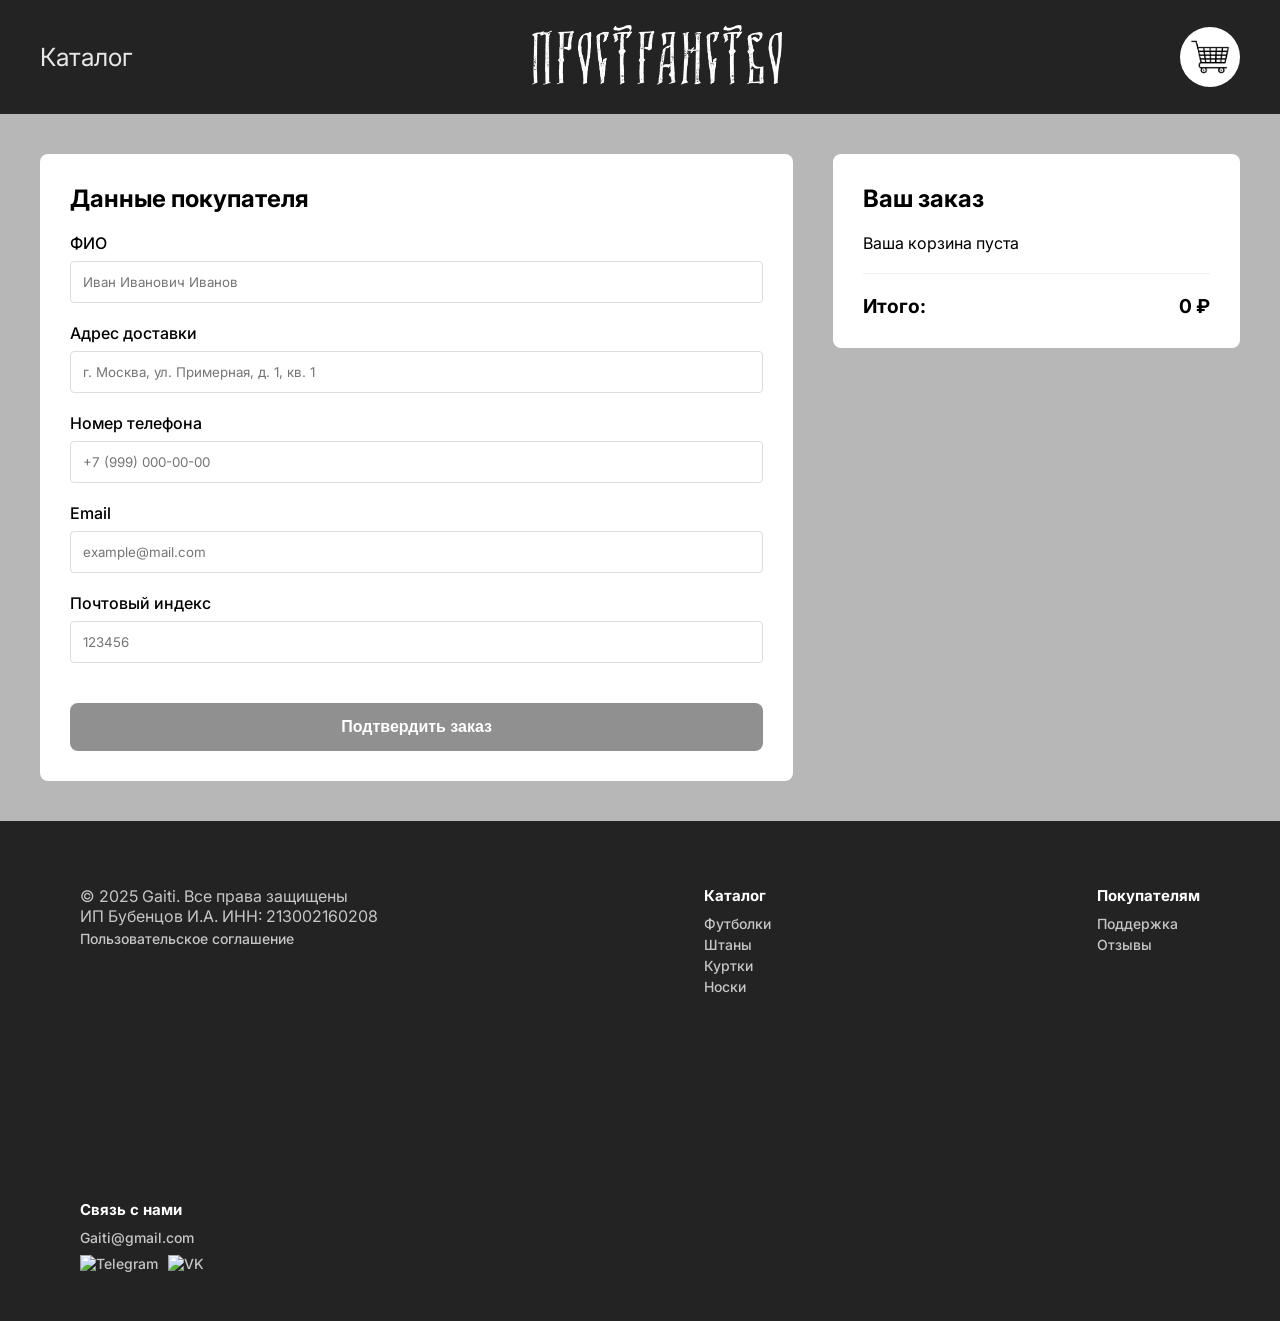
==== checkout.html @ 97f05930 "Add checkout page with order form and summary" ====
<!DOCTYPE html>
<html lang="ru">

<head>
    <meta charset="UTF-8">
    <link rel="icon" href="img/icon.ico" type="image/x-icon">
    <link rel="stylesheet" href="style/style.css" type="text/css">
    <link rel="preconnect" href="https://fonts.googleapis.com">
    <link rel="preconnect" href="https://fonts.gstatic.com" crossorigin>
    <link
        href="https://fonts.googleapis.com/css2?family=Inter:ital,opsz,wght@0,14..32,100..900;1,14..32,100..900&display=swap"
        rel="stylesheet">
    <title>Оформление заказа - Gaiti Shop</title>
    <style>
        h2{
            margin-bottom: 20px;
        }
        .checkout-container {
            display: flex;
            gap: 40px;
            padding: 40px 0;
            align-items: flex-start;
        }

        .checkout-form {
            flex: 2;
            background: white;
            padding: 30px;
            border-radius: 8px;
            color: black;
        }

        .checkout-summary {
            flex: 1;
            background: white;
            padding: 30px;
            border-radius: 8px;
            color: black;
            position: sticky;
            top: 100px;
        }

        .form-group {
            margin-bottom: 20px;
        }

        .form-group label {
            display: block;
            margin-bottom: 8px;
            font-weight: 500;
        }

        .form-group input {
            width: 100%;
            padding: 12px;
            border: 1px solid #ddd;
            border-radius: 4px;
            font-family: 'Inter', sans-serif;
        }

        .checkout-items {
            margin-bottom: 20px;
            border-bottom: 1px solid #eee;
            padding-bottom: 20px;
        }

        .checkout-item {
            display: flex;
            justify-content: space-between;
            align-items: center;
            margin-bottom: 10px;
        }

        .checkout-item-info {
            display: flex;
            align-items: center;
            gap: 10px;
        }

        .checkout-item-img {
            width: 50px;
            height: 50px;
            border-radius: 4px;
        }

        .checkout-total {
            display: flex;
            justify-content: space-between;
            font-weight: 700;
            font-size: 1.2em;
            margin-top: 10px;
        }

        .submit-order-btn {
            width: 100%;
            padding: 15px;
            background: #232323;
            color: white;
            border: none;
            border-radius: 8px;
            font-size: 16px;
            font-weight: 600;
            cursor: pointer;
            margin-top: 20px;
            transition: background 0.3s;
        }

        .submit-order-btn:hover {
            background: #404040;
        }

        @media (max-width: 768px) {
            .checkout-container {
                flex-direction: column;
            }
            .checkout-summary {
                position: static;
                width: 100%;
            }
        }
    </style>
</head>

<body>
    <header class="header">
        <div class="container header-inner">
            <div class="left">
                <a href="index.html">Каталог</a>
            </div>
            <div class="logo">
                <a href="index.html"><img src="img/logo1.png" alt=""></a>
            </div>
            <div class="right">
                <div class="cart">
                    <div class="cartButton"></div>
                    <div class="cartDropdown">
                        <p>Корзина пуста</p>
                    </div>
                </div>
            </div>
        </div>
    </header>

    <main>
        <div class="container">
            <div class="checkout-container">
                <div class="checkout-form">
                    <h2>Данные покупателя</h2>
                    <form id="checkout-form">
                        <div class="form-group">
                            <label for="fullname">ФИО</label>
                            <input type="text" id="fullname" name="fullname" required placeholder="Иван Иванович Иванов">
                        </div>
                        <div class="form-group">
                            <label for="address">Адрес доставки</label>
                            <input type="text" id="address" name="address" required placeholder="г. Москва, ул. Примерная, д. 1, кв. 1">
                        </div>
                        <div class="form-group">
                            <label for="phone">Номер телефона</label>
                            <input type="tel" id="phone" name="phone" required placeholder="+7 (999) 000-00-00">
                        </div>
                        <div class="form-group">
                            <label for="email">Email</label>
                            <input type="email" id="email" name="email" placeholder="example@mail.com">
                        </div>
                        <div class="form-group">
                            <label for="postalCode">Почтовый индекс</label>
                            <input type="text" id="postalCode" name="postalCode" placeholder="123456">
                        </div>
                        <button type="submit" class="submit-order-btn">Подтвердить заказ</button>
                    </form>
                </div>

                <div class="checkout-summary">
                    <h2>Ваш заказ</h2>
                    <div id="checkout-items-list" class="checkout-items">
                        <!-- Items will be injected here -->
                    </div>
                    <div id="checkout-total-price" class="checkout-total">
                        <!-- Total will be injected here -->
                    </div>
                </div>
            </div>
        </div>
    </main>

    <footer class="footer">
        <div class="container header-inner">
            <div class="footer-top">
                <div class="footer-col">
                    <p>© 2025 Gaiti. Все права защищены</p>
                    <p>ИП Бубенцов И.А. ИНН: 213002160208</p>
                    <p><a href="#">Пользовательское соглашение</a></p>
                </div>
                <div class="footer-col">
                    <h3>Каталог</h3>
                    <a href="tshorts.html">Футболки</a>
                    <a href="shtani.html">Штаны</a>
                    <a href="kurtki.html">Куртки</a>
                    <a href="noski.html">Носки</a>
                </div>
                <div class="footer-col">
                    <h3>Покупателям</h3>
                    <a href="support.html">Поддержка</a>
                    <a href="otzivi.html">Отзывы</a>
                </div>
                <div class="footer-col">
                    <h3>Связь с нами</h3>
                    <a href="mailto:Gaiti@gmail.com">Gaiti@gmail.com</a>
                    <div class="social">
                        <a href="#"><img src="img/tg.png" alt="Telegram"></a>
                        <a href="#"><img src="img/vk.png" alt="VK"></a>
                    </div>
                </div>
            </div>
        </div>
    </footer>

    <script src="scripts/products.js"></script>
    <script src="scripts/checkout.js"></script>
</body>

</html>
---- style/style.css ----
* {box-sizing:border-box;margin:0;padding:0}

html, body {
    height: 100%;
}

body{
    font-family:'Inter',sans-serif;
    background:#b7b7b7;
    color:white;
    display: flex;
    flex-direction: column;
    min-height: 100vh;
}

main {
    flex: 1 0 auto;
}

/* КОНТЕЙНЕР (центр) */
.container{
    max-width:1200px;
    margin:0 auto;
    padding:0px;
}

/* HEADER */
.header{
    position:sticky;
    top:0;
    background:#232323;
    z-index:100;
}

.header-inner{
    display:flex;
    justify-content:space-between;
    align-items:center;
    padding:25px 0;
}

.left, .right{
    display:flex;
    align-items:center;
    gap:20px;
}

.left a{
    color:#E7E7E7;
    text-decoration:none;
    font-size:25px;
}

.left a:hover{
    color:white;
}

/* LOGO */
.logo img{
    height:60px;
    width: 250px;
}

/* ПОИСК */
.search {
    display: flex;
    align-items: center;
    background: white;
    border-radius: 50px;
    padding: 10px 10px;
    position: relative;
}

.searchToggle {
    display: none;
}

/* КНОПКА (лупа / крестик) */
.searchButton {
    width: 40px;
    height: 40px;
    background: white url('../img/search.png') center/80% no-repeat;
    cursor: pointer;
    transition: 0.3s;
}

/* ПОЛЕ */
.searchInput {
    border: none;
    outline: none;
    background: none;
    color: black;
    width: 0;
    opacity: 0;
    transition: 0.3s;
}

/* КНОПКА ПОИСКА */
.submitButton {
    display: none;
    background: white;
    width: 40px;
    height: 40px;
    border: none;
    border-radius: 20px;
    padding: 6px 10px;
    cursor: pointer;
    background: white url('../img/search.png') center/80% no-repeat;
}

/* АКТИВНОЕ СОСТОЯНИЕ */
.searchToggle:checked ~ .searchInput {
    width: 160px;
    opacity: 1;
    margin-left: 8px;
}

.searchToggle:checked ~ .submitButton {
    display: block;
}

/* МЕНЯЕМ ИКОНКУ НА КРЕСТИК */
.searchToggle:checked + .searchButton {
    background: none;
    position: relative;
}

.searchToggle:checked + .searchButton::before {
    content: "✖";
    position: absolute;
    top: 50%;
    left: 50%;
    transform: translate(-50%, -50%);

    color: black;
    font-size: 20px;
    line-height: 1;
}
/* КОРЗИНА */
.cart{
    display: flex;
    align-items: center;
    background: white;
    border-radius: 50px;
    padding: 10px 10px;
}
.cartButton{
    width: 40px;
    height: 40px;
    background: white url('../img/cart.png') center/100% no-repeat;
    cursor: pointer;
    transition: 0.3s;
    position: relative;
}

.cartBadge {
    position: absolute;
    top: -5px;
    right: -5px;
    background: #ff4d4d;
    color: white;
    border-radius: 50%;
    padding: 2px 6px;
    font-size: 10px;
    font-weight: bold;
}

.cartDropdown {
    position: absolute;
    right: 0;
    top: 111px;
    width: 30vw;
    height: 100vh;
    background: #232323;
    box-shadow: 0 4px 12px rgba(0,0,0,0.15);
    padding: 15px;
    color: #ffffff;
    opacity: 0;
    transition: opacity 0.5s ease, transform 0.5s ease, visibility 0.5s;
    pointer-events: none;
        p{
                font-weight: 500;
                font-size: 40px;
                line-height: 100%;
                text-decoration: none;
                margin-top: 60%;
                justify-content: center;

                display: flex;
                align-items: center;
                letter-spacing: -0.04em;

        }
}

.cart.open .cartDropdown {
    pointer-events: auto;
    opacity: 1;
    transform: translateY(0);
    visibility: visible;
}

.cart-item {
    display: flex;
    justify-content: space-between;
    align-items: center;
    padding: 10px 0;
}

.cart-item-info {
    display: flex;
    align-items: center;
    gap: 10px;
    cursor: pointer;
}

.cart-item-img {
    width: 40px;
    height: 40px;
    border-radius: 4px;
    background-color: #E7E7E7;
    padding: 2px;
}

.cart-item-text {
    display: flex;
    flex-direction: column;
}

.cart-item-name {
    font-weight: bold;
    font-size: 16px;
}

.cart-item-qty {
    font-size: 13px;
    color: #666;
}

.remove-from-cart {
    background: none;
    border: none;
    color: #ff4d4d;
    font-size: 20px;
    cursor: pointer;
}

.cart-total {
    display: flex;
    justify-content: space-between;
    align-items: center;
    padding: 15px 0;
    font-size: 18px;
    font-weight: 700;
    margin-top: 10px;
}

.order-btn {
    font-size: 16px;
    width: 100%;
    padding: 10px;
    background: #E7E7E7;
    color: black;
    border: none;
    margin-top: 15px;
    cursor: pointer;
    font-weight: bold;
    transition: background-color 0.3s ease;
}

.order-btn:hover {
    background: #a5a5a5;
    transition: background-color 0.3s ease;
}

/* HEADER END */

/* MID */
.catalog-filters {
    display: flex;
    gap: 25px;
    padding-bottom: 10px;
    margin: 30px 0;
    position: relative;
}

.catalog-filters .filter-btn {
    background: none;
    border: none;
    font-family: 'Inter', sans-serif;
    font-size: 25px;
    font-weight: 500;
    cursor: pointer;
    padding: 5px 0;
    position: relative;
    color: #000;
    z-index: 1;
}

.filter-slider {
    position: absolute;
    bottom: -2px;
    left: 0;
    height: 2px;
    background-color: #000;
    transition: left 0.3s ease, width 0.3s ease;
    pointer-events: none;
}

.catalog-items {
    display: flex;
    flex-wrap: wrap;
    gap: 25px;
    padding-bottom: 30px;
}

.card {
    width: 380px;
    background: #fff;
    overflow: hidden;
    text-align: center;
    border-radius: 8px;
    transition: transform 0.3s, box-shadow 0.3s;
    display: flex;
    flex-direction: column;
    padding: 20px 20px 35px;
    height: 500px;
    position: relative;
}

.card-link {
    position: absolute;
    inset: 0;
    z-index: 1;
}

.add-to-cart-btn {
    position: relative;
    z-index: 2;
}

.card-img {
    width: 100%;
    height: 75%;
    display: flex;
    align-items: center;
    justify-content: center;
    flex-shrink: 0;
}

.card-img img {
    width: 100%;
    height: 100%;
    object-fit: contain;
}

.card-info {
    margin-top: 15px;
}

.card-info .name {
    display: block;
    font-weight: 500;
    font-size: 18px;
    margin-bottom: 8px;
    color: black;
}

.card-info .price {
    font-weight: 700;
    font-size: 22px;
    color: black;
}

.card-info .price s {
    color: black;
    margin-left: 8px;
}

.card-info .discount {
    color: black;
    margin-left: 5px;
}

.add-to-cart-btn {
    width: 100%;
    padding: 12px 0;
    margin-top: 15px;
    background: #232323;
    color: white;
    border: none;
    border-radius: 8px;
    font-family: 'Inter', sans-serif;
    font-size: 15px;
    font-weight: 600;
    cursor: pointer;
    transition: background 0.3s, transform 0.2s;
}

.add-to-cart-btn:hover {
    background: #404040;
    transform: translateY(-2px);
}

.add-to-cart-btn:active {
    transform: translateY(0);
    background: #111;
}

.card:hover {
    transform: scale(1.05);
    box-shadow: 0 8px 25px rgba(0,0,0,0.2);
    animation: none;
}

.no-results {
    width: 100%;
    font-style: italic;
    color: #666;
}

/* Footer */
.footer {
  background: #232323;
  color: #c7c5c5;
  font-family: 'Inter', sans-serif;
  padding: 40px 80px 20px;
}

.footer-top {
  display: flex;
  justify-content: space-between;
  flex-wrap: wrap;
  gap: 201px;
}

.footer-col h3 {
  color: white;
  font-size: 15px;
  margin-bottom: 10px;
}

.footer-col a {
  display: block;
  color: #c7c5c5;
  font-size: 14px;
  font-weight: 500;
  margin: 4px 0;
  text-decoration: none;
}

.footer-col a:hover {
  color: gray;
}

.social {
  display: flex;
  gap: 10px;
  margin-top: 5px;
}

.social img {
  width: 30px;
  height: 30px;
  transition: transform 0.3s;
}

.social img:hover {
  transform: scale(1.1);
}

@media (max-width: 1100px) {
  .footer-top {
    gap: 40px;
  }
}

@media (max-width: 700px) {
  .footer-top {
    gap: 30px;
    justify-content: center;
  }
  .footer {
    padding: 40px 30px 20px;
  }
}

@media (max-width: 480px) {
  .footer-top {
    flex-direction: column;
    align-items: center;
    text-align: center;
    gap: 25px;
  }
  .social {
    justify-content: center;
  }
}
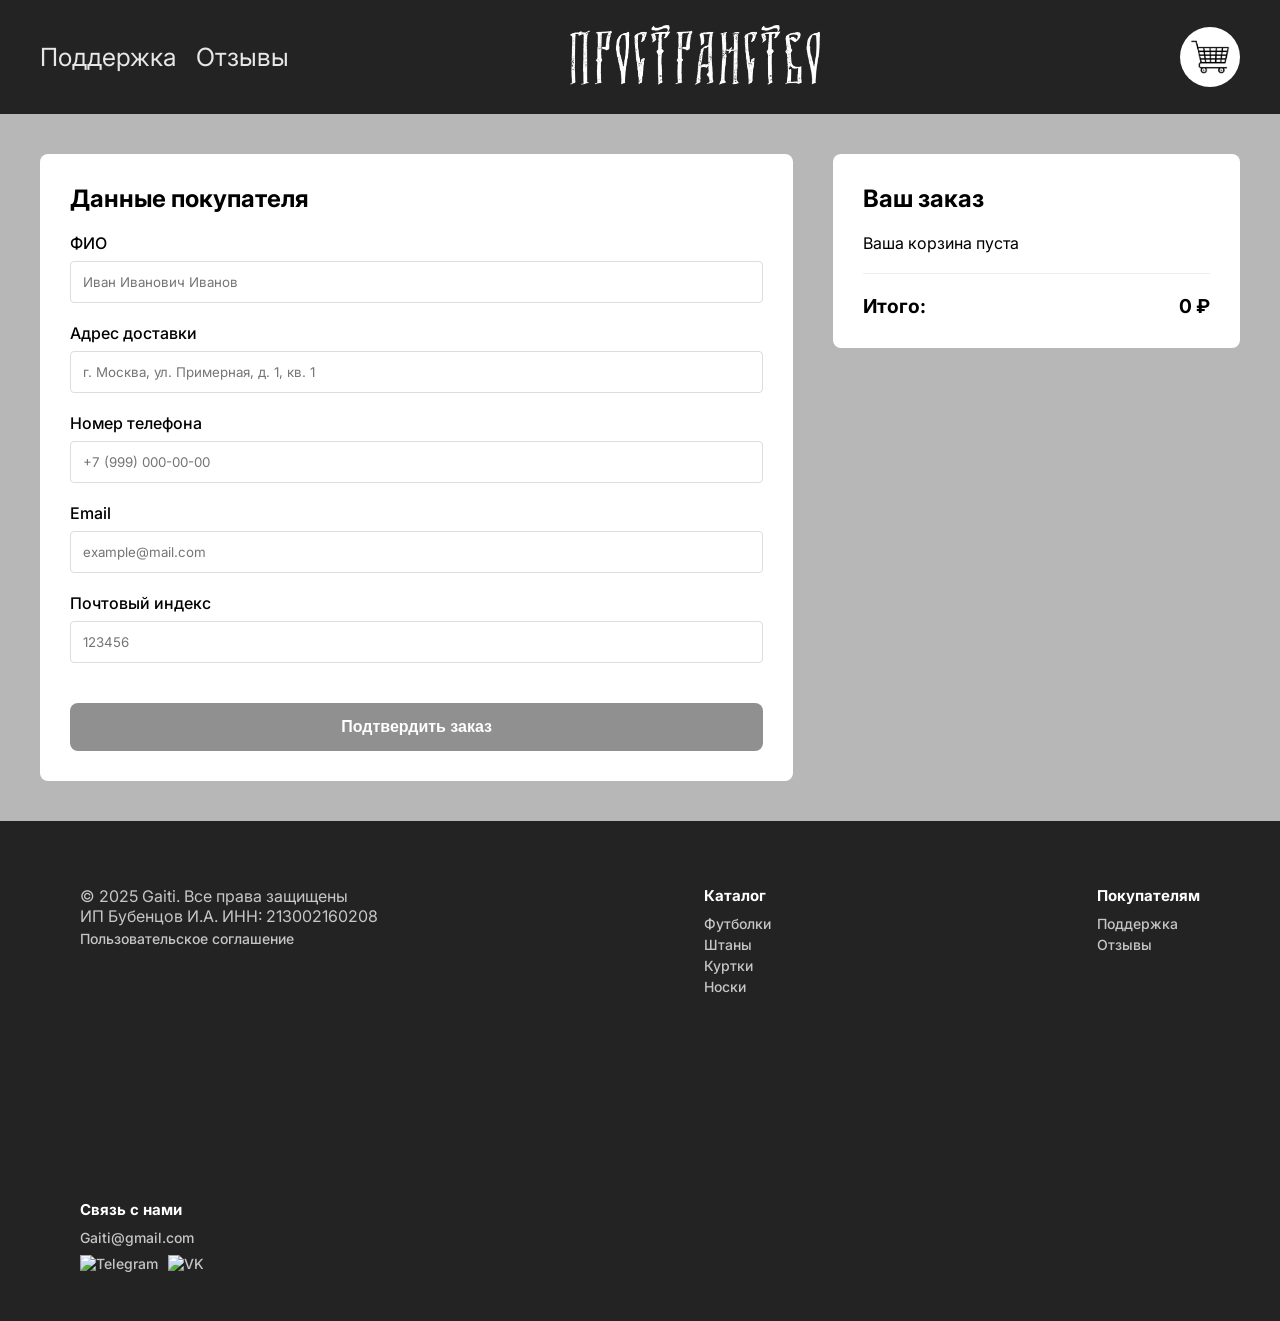
==== commit 3427ecfc: "Refactor: move styles to external files, improve checkout/support pages, and add search functionalit" ====
--- a/checkout.html
+++ b/checkout.html
@@ -5,132 +5,32 @@
     <meta charset="UTF-8">
     <link rel="icon" href="img/icon.ico" type="image/x-icon">
     <link rel="stylesheet" href="style/style.css" type="text/css">
+    <link rel="stylesheet" href="style/checkout.css" type="text/css">
     <link rel="preconnect" href="https://fonts.googleapis.com">
     <link rel="preconnect" href="https://fonts.gstatic.com" crossorigin>
     <link
         href="https://fonts.googleapis.com/css2?family=Inter:ital,opsz,wght@0,14..32,100..900;1,14..32,100..900&display=swap"
         rel="stylesheet">
     <title>Оформление заказа - Gaiti Shop</title>
-    <style>
-        h2{
-            margin-bottom: 20px;
-        }
-        .checkout-container {
-            display: flex;
-            gap: 40px;
-            padding: 40px 0;
-            align-items: flex-start;
-        }
-
-        .checkout-form {
-            flex: 2;
-            background: white;
-            padding: 30px;
-            border-radius: 8px;
-            color: black;
-        }
-
-        .checkout-summary {
-            flex: 1;
-            background: white;
-            padding: 30px;
-            border-radius: 8px;
-            color: black;
-            position: sticky;
-            top: 100px;
-        }
-
-        .form-group {
-            margin-bottom: 20px;
-        }
-
-        .form-group label {
-            display: block;
-            margin-bottom: 8px;
-            font-weight: 500;
-        }
-
-        .form-group input {
-            width: 100%;
-            padding: 12px;
-            border: 1px solid #ddd;
-            border-radius: 4px;
-            font-family: 'Inter', sans-serif;
-        }
-
-        .checkout-items {
-            margin-bottom: 20px;
-            border-bottom: 1px solid #eee;
-            padding-bottom: 20px;
-        }
-
-        .checkout-item {
-            display: flex;
-            justify-content: space-between;
-            align-items: center;
-            margin-bottom: 10px;
-        }
-
-        .checkout-item-info {
-            display: flex;
-            align-items: center;
-            gap: 10px;
-        }
-
-        .checkout-item-img {
-            width: 50px;
-            height: 50px;
-            border-radius: 4px;
-        }
-
-        .checkout-total {
-            display: flex;
-            justify-content: space-between;
-            font-weight: 700;
-            font-size: 1.2em;
-            margin-top: 10px;
-        }
-
-        .submit-order-btn {
-            width: 100%;
-            padding: 15px;
-            background: #232323;
-            color: white;
-            border: none;
-            border-radius: 8px;
-            font-size: 16px;
-            font-weight: 600;
-            cursor: pointer;
-            margin-top: 20px;
-            transition: background 0.3s;
-        }
-
-        .submit-order-btn:hover {
-            background: #404040;
-        }
-
-        @media (max-width: 768px) {
-            .checkout-container {
-                flex-direction: column;
-            }
-            .checkout-summary {
-                position: static;
-                width: 100%;
-            }
-        }
-    </style>
 </head>
 
 <body>
     <header class="header">
         <div class="container header-inner">
             <div class="left">
-                <a href="index.html">Каталог</a>
+                <a href="support.html">Поддержка</a>
+                <a href="#">Отзывы</a>
             </div>
             <div class="logo">
                 <a href="index.html"><img src="img/logo1.png" alt=""></a>
             </div>
             <div class="right">
+                <div class="search">
+                    <input type="checkbox" id="searchToggle" class="searchToggle" />
+                    <label for="searchToggle" class="searchButton"></label>
+                    <input type="text" class="searchInput" placeholder="Поиск..." />
+                    <button class="submitButton"></button>
+                </div>
                 <div class="cart">
                     <div class="cartButton"></div>
                     <div class="cartDropdown">
--- a/style/checkout.css
+++ b/style/checkout.css
@@ -0,0 +1,110 @@
+       .search{
+           visibility: hidden;
+       }
+
+        h2{
+            margin-bottom: 20px;
+        }
+        .checkout-container {
+            display: flex;
+            gap: 40px;
+            padding: 40px 0;
+            align-items: flex-start;
+        }
+
+        .checkout-form {
+            flex: 2;
+            background: white;
+            padding: 30px;
+            border-radius: 8px;
+            color: black;
+        }
+
+        .checkout-summary {
+            flex: 1;
+            background: white;
+            padding: 30px;
+            border-radius: 8px;
+            color: black;
+            position: sticky;
+            top: 100px;
+        }
+
+        .form-group {
+            margin-bottom: 20px;
+        }
+
+        .form-group label {
+            display: block;
+            margin-bottom: 8px;
+            font-weight: 500;
+        }
+
+        .form-group input {
+            width: 100%;
+            padding: 12px;
+            border: 1px solid #ddd;
+            border-radius: 4px;
+            font-family: 'Inter', sans-serif;
+        }
+
+        .checkout-items {
+            margin-bottom: 20px;
+            border-bottom: 1px solid #eee;
+            padding-bottom: 20px;
+        }
+
+        .checkout-item {
+            display: flex;
+            justify-content: space-between;
+            align-items: center;
+            margin-bottom: 10px;
+        }
+
+        .checkout-item-info {
+            display: flex;
+            align-items: center;
+            gap: 10px;
+        }
+
+        .checkout-item-img {
+            width: 50px;
+            height: 50px;
+            border-radius: 4px;
+        }
+
+        .checkout-total {
+            display: flex;
+            justify-content: space-between;
+            font-weight: 700;
+            font-size: 1.2em;
+            margin-top: 10px;
+        }
+
+        .submit-order-btn {
+            width: 100%;
+            padding: 15px;
+            background: #232323;
+            color: white;
+            border: none;
+            border-radius: 8px;
+            font-size: 16px;
+            font-weight: 600;
+            cursor: pointer;
+            margin-top: 20px;
+            transition: background 0.3s;
+        }
+
+        .submit-order-btn:hover {
+            background: #404040;
+        }
+
+        @media (max-width: 768px) {
+            .checkout-container {
+                flex-direction: column;
+            }
+            .checkout-summary {
+                position: static;
+                width: 100%;
+            }
+        }
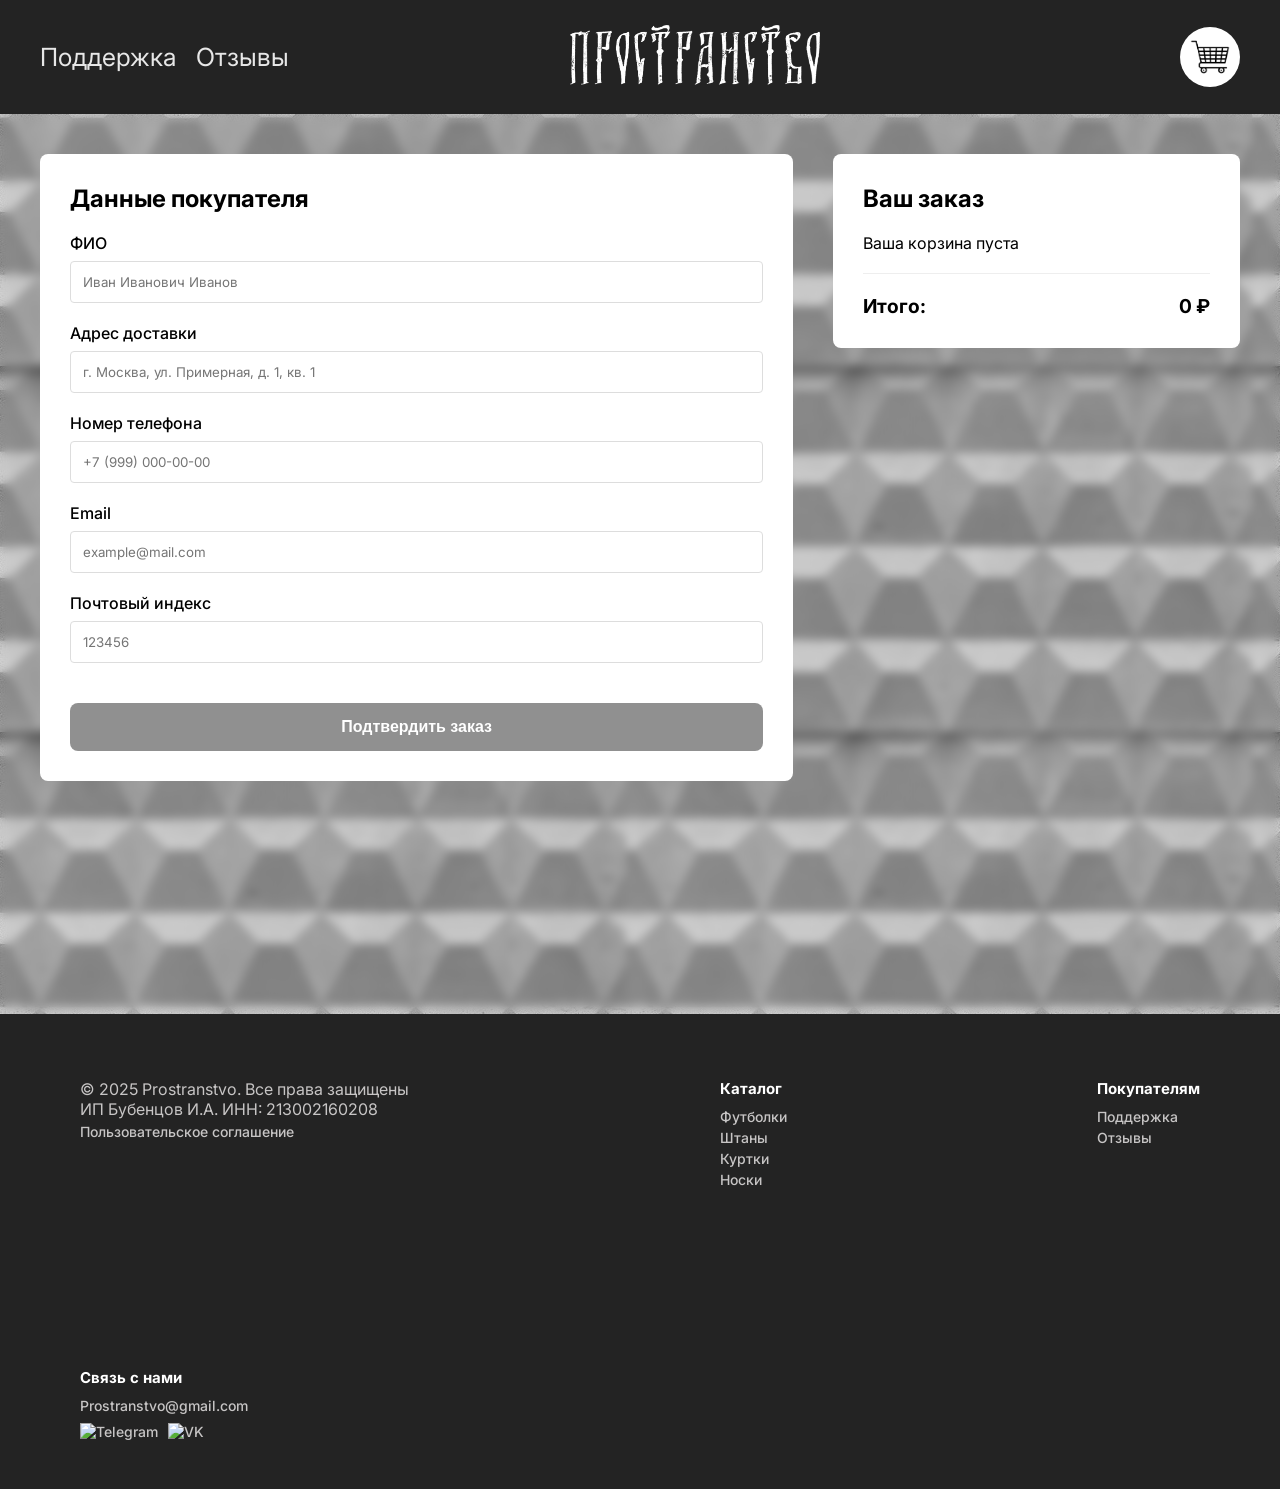
==== commit c6920dad: "Rebrand Gaiti Shop to Prostranstvo, update products and styles" ====
--- a/checkout.html
+++ b/checkout.html
@@ -11,16 +11,17 @@
     <link
         href="https://fonts.googleapis.com/css2?family=Inter:ital,opsz,wght@0,14..32,100..900;1,14..32,100..900&display=swap"
         rel="stylesheet">
-    <title>Оформление заказа - Gaiti Shop</title>
+    <title>Оформление заказа - Prostranstvo</title>
 </head>
 
 <body>
     <header class="header">
         <div class="container header-inner">
-            <div class="left">
+<div class="left">
                 <a href="support.html">Поддержка</a>
-                <a href="#">Отзывы</a>
+                <a href="otzivi.html">Отзывы</a>
             </div>
+
             <div class="logo">
                 <a href="index.html"><img src="img/logo1.png" alt=""></a>
             </div>
@@ -88,7 +89,7 @@
         <div class="container header-inner">
             <div class="footer-top">
                 <div class="footer-col">
-                    <p>© 2025 Gaiti. Все права защищены</p>
+                    <p>© 2025 Prostranstvo. Все права защищены</p>
                     <p>ИП Бубенцов И.А. ИНН: 213002160208</p>
                     <p><a href="#">Пользовательское соглашение</a></p>
                 </div>
@@ -106,7 +107,7 @@
                 </div>
                 <div class="footer-col">
                     <h3>Связь с нами</h3>
-                    <a href="mailto:Gaiti@gmail.com">Gaiti@gmail.com</a>
+                    <a href="mailto:Prostranstvo@gmail.com">Prostranstvo@gmail.com</a>
                     <div class="social">
                         <a href="#"><img src="img/tg.png" alt="Telegram"></a>
                         <a href="#"><img src="img/vk.png" alt="VK"></a>
--- a/style/style.css
+++ b/style/style.css
@@ -6,7 +6,7 @@
 
 body{
     font-family:'Inter',sans-serif;
-    background:#b7b7b7;
+    background: white url('../img/po-2.jpg');
     color:white;
     display: flex;
     flex-direction: column;
@@ -14,14 +14,16 @@
 }
 
 main {
+    min-height: 100%;
     flex: 1 0 auto;
+    backdrop-filter: blur(5px);
 }
 
 /* КОНТЕЙНЕР (центр) */
 .container{
     max-width:1200px;
     margin:0 auto;
-    padding:0px;
+    padding: 0px;
 }
 
 /* HEADER */
@@ -234,7 +236,7 @@
 
 .cart-item-qty {
     font-size: 13px;
-    color: #666;
+    color: #bebebe;
 }
 
 .remove-from-cart {
@@ -274,6 +276,7 @@
 }
 
 /* HEADER END */
+
 
 /* MID */
 .catalog-filters {
@@ -431,7 +434,7 @@
   display: flex;
   justify-content: space-between;
   flex-wrap: wrap;
-  gap: 201px;
+   gap: 176px;
 }
 
 .footer-col h3 {
@@ -470,12 +473,18 @@
 }
 
 @media (max-width: 1100px) {
+    .container {
+    margin: 25px;
+}
   .footer-top {
     gap: 40px;
   }
 }
 
 @media (max-width: 700px) {
+    .container {
+    margin: 25px;
+}
   .footer-top {
     gap: 30px;
     justify-content: center;
@@ -486,6 +495,9 @@
 }
 
 @media (max-width: 480px) {
+    .container {
+    margin: 25px;
+}
   .footer-top {
     flex-direction: column;
     align-items: center;
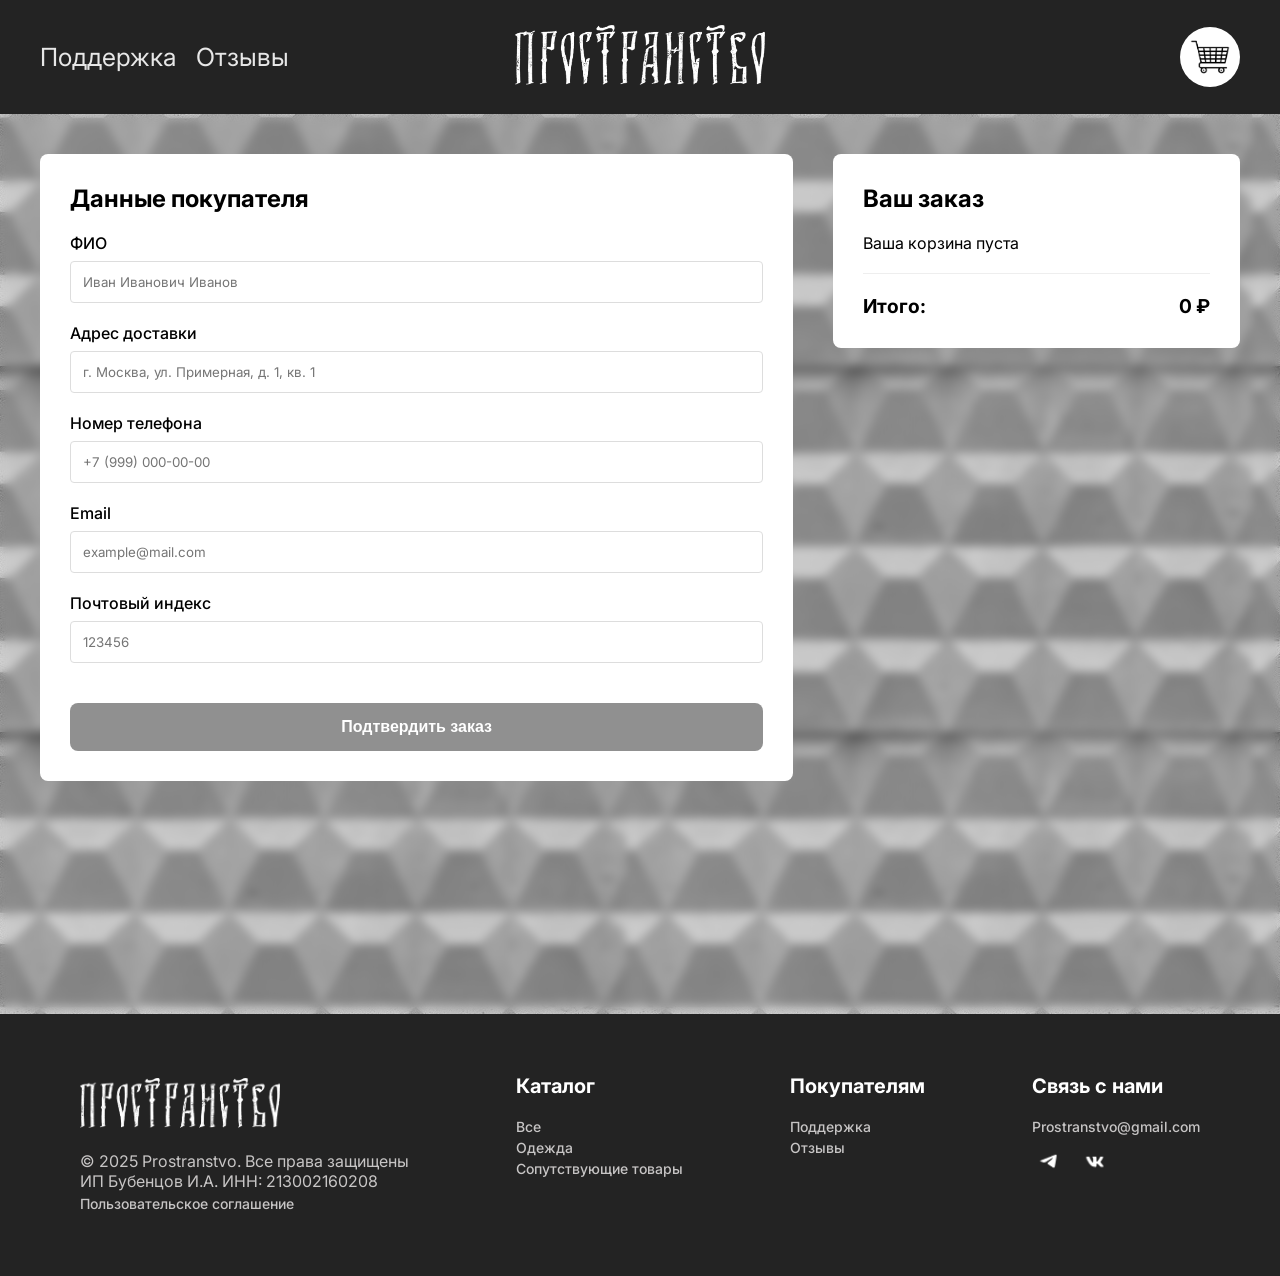
==== commit 5ec38ca2: "word" ====
--- a/checkout.html
+++ b/checkout.html
@@ -89,16 +89,16 @@
         <div class="container header-inner">
             <div class="footer-top">
                 <div class="footer-col">
+                    <h3><a href="index.html"><img src="img/logo1.png"></a></h3>
                     <p>© 2025 Prostranstvo. Все права защищены</p>
                     <p>ИП Бубенцов И.А. ИНН: 213002160208</p>
                     <p><a href="#">Пользовательское соглашение</a></p>
                 </div>
                 <div class="footer-col">
                     <h3>Каталог</h3>
-                    <a href="tshorts.html">Футболки</a>
-                    <a href="shtani.html">Штаны</a>
-                    <a href="kurtki.html">Куртки</a>
-                    <a href="noski.html">Носки</a>
+                    <a href="#" class="filter-btn" data-filter="all">Все</a>
+                    <a href="#" class="filter-btn" data-filter="Odezda">Одежда</a>
+                    <a href="#" class="filter-btn" data-filter="tovari">Сопутствующие товары</a>
                 </div>
                 <div class="footer-col">
                     <h3>Покупателям</h3>
@@ -109,8 +109,8 @@
                     <h3>Связь с нами</h3>
                     <a href="mailto:Prostranstvo@gmail.com">Prostranstvo@gmail.com</a>
                     <div class="social">
-                        <a href="#"><img src="img/tg.png" alt="Telegram"></a>
-                        <a href="#"><img src="img/vk.png" alt="VK"></a>
+                        <a href="#"><img src="img/tg1.png"></a>
+                        <a href="#"><img src="img/vk1.png"></a>
                     </div>
                 </div>
             </div>
--- a/style/style.css
+++ b/style/style.css
@@ -34,11 +34,19 @@
     z-index:100;
 }
 
-.header-inner{
+.header .header-inner{
     display:flex;
-    justify-content:space-between;
     align-items:center;
     padding:25px 0;
+}
+
+.header .left {
+    flex: 1;
+}
+
+.header .right {
+    flex: 1;
+    justify-content: flex-end;
 }
 
 .left, .right{
@@ -298,6 +306,7 @@
     position: relative;
     color: #000;
     z-index: 1;
+    width: 100%;
 }
 
 .filter-slider {
@@ -427,20 +436,19 @@
   background: #232323;
   color: #c7c5c5;
   font-family: 'Inter', sans-serif;
-  padding: 40px 80px 20px;
+  padding: 60px 80px 60px;
 }
 
 .footer-top {
   display: flex;
   justify-content: space-between;
   flex-wrap: wrap;
-   gap: 176px;
 }
 
 .footer-col h3 {
   color: white;
-  font-size: 15px;
-  margin-bottom: 10px;
+  font-size: 20px;
+  margin-bottom: 20px;
 }
 
 .footer-col a {
@@ -455,6 +463,10 @@
 .footer-col a:hover {
   color: gray;
 }
+.footer-col img {
+  width: 200px;
+  height: 50px;
+}
 
 .social {
   display: flex;
@@ -463,8 +475,8 @@
 }
 
 .social img {
-  width: 30px;
-  height: 30px;
+  width: 35px;
+  height: 35px;
   transition: transform 0.3s;
 }
 
